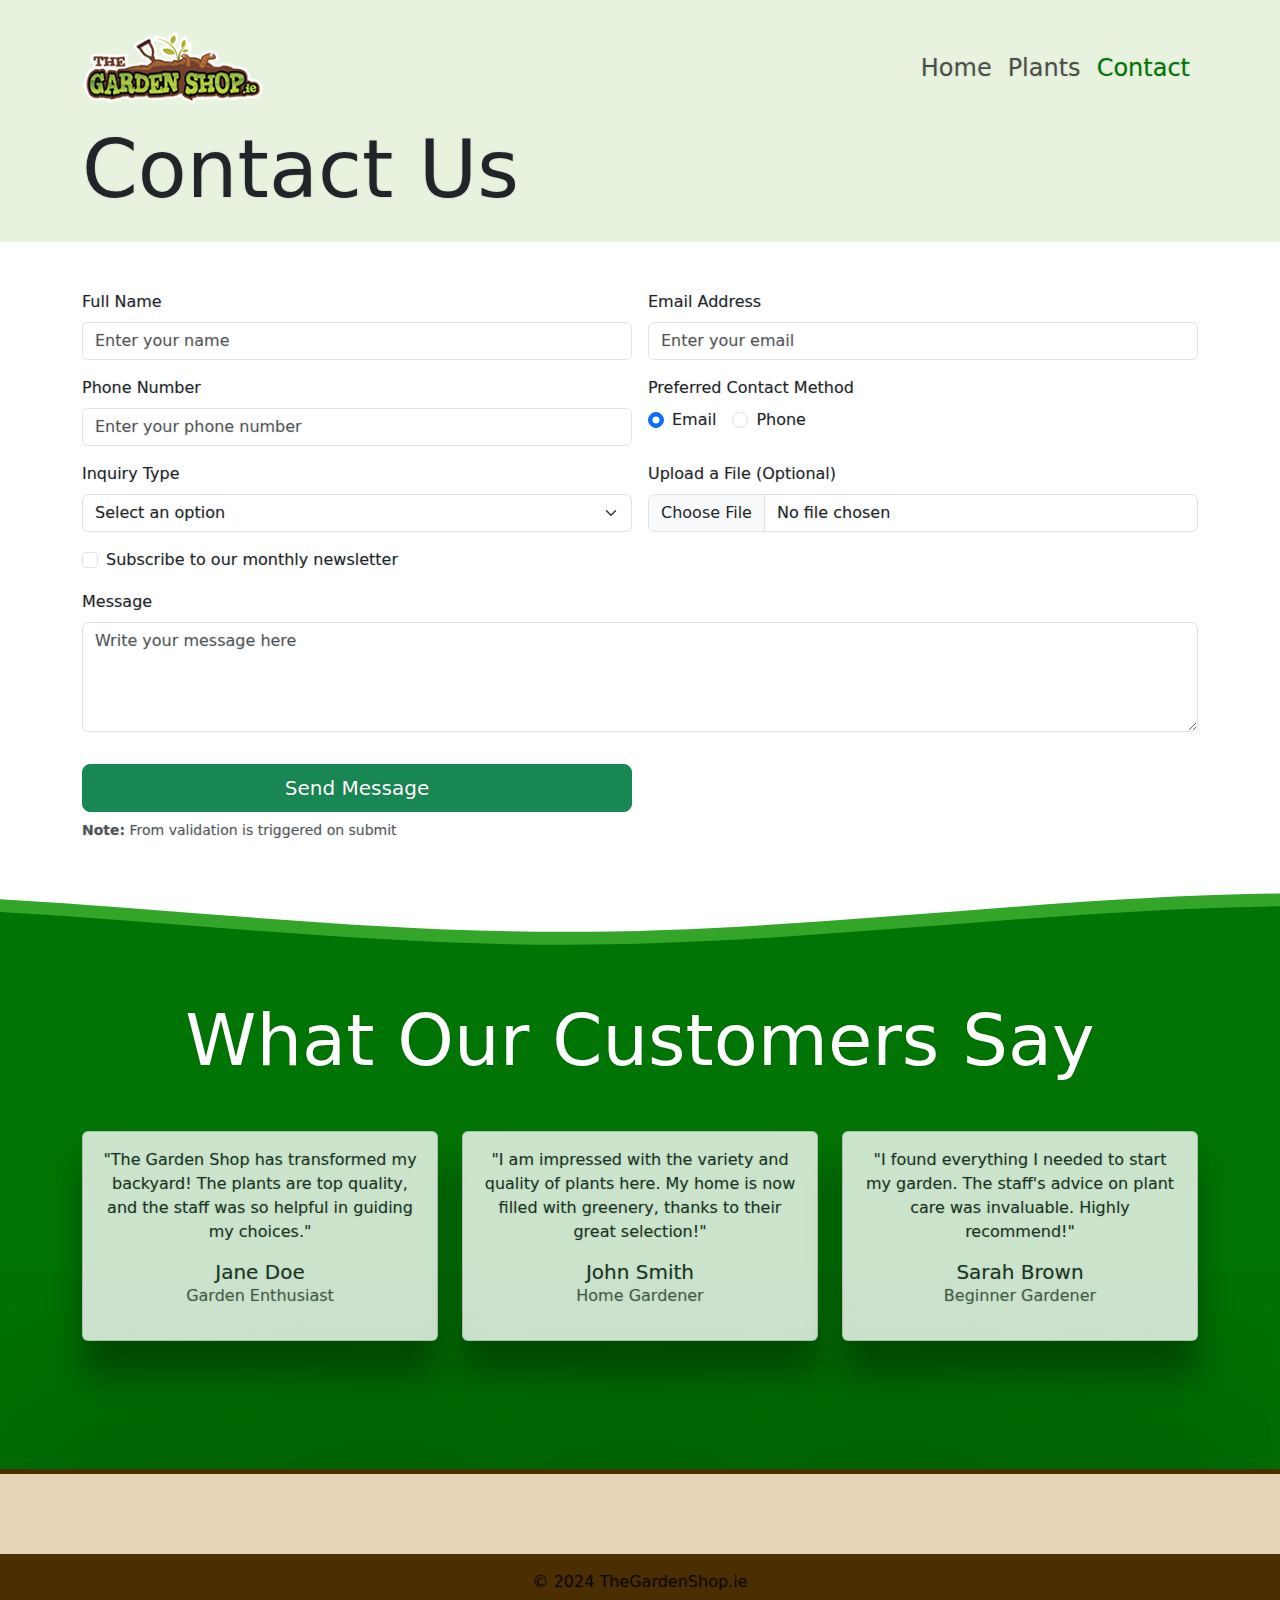
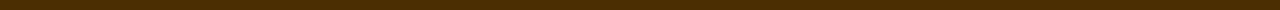
==== contact.html @ 3456ee5a "repo init" ====
<!doctype html>
<html lang="en">
    <head>
        <meta charset="utf-8" >
        <meta name="viewport" content="width=device-width, initial-scale=1" >
        <title>Contact | TheGardenShop</title>
        <link rel="stylesheet" href="css/bootstrap.min.css" >
        <link rel="stylesheet" href="css/style.css" >
    </head>
    <body>
        <header class="py-lg-3">
            <nav class="navbar navbar-expand-lg fs-4">
                <div class="container">
                    <a class="navbar-brand" href="index.html">
                        <img src="img/GardenShopLogo.png" alt="TheGardenShop.ie" height="80" >
                    </a>
                    <button
                        class="navbar-toggler"
                        type="button"
                        data-bs-toggle="collapse"
                        data-bs-target="#navbarSupportedContent"
                        aria-controls="navbarSupportedContent"
                        aria-expanded="false"
                        aria-label="Toggle navigation">
                        <span class="navbar-toggler-icon"></span>
                    </button>
                    <div class="collapse navbar-collapse" id="navbarSupportedContent">
                        <ul class="navbar-nav ms-auto mb-2 mb-lg-0">
                            <li class="nav-item">
                                <a class="nav-link" aria-current="page" href="index.html">Home</a>
                            </li>
                            <li class="nav-item">
                                <a class="nav-link" href="plants.html">Plants</a>
                            </li>
                            <li class="nav-item">
                                <a class="nav-link active" href="#">Contact</a>
                            </li>
                        </ul>
                    </div>
                </div>
            </nav>

            <div class="container">
                <div class="row">
                    <div class="col-12">
                        <h1 class="display-1">Contact Us</h1>
                    </div>
                </div>
            </div>
        </header>

        <div class="container mb-5">
            <div class="row">
                <div class="col-lg-12 py-5 pb-lg-0">
                    <form id="contact-from" onsubmit="formSubmit()">
                        <div class="row g-3">
                            <div class="col-md-6">
                                <label for="name" class="form-label">Full Name</label>
                                <input
                                    type="text"
                                    class="form-control"
                                    id="name"
                                    placeholder="Enter your name"
                                    required >
                            </div>
                            
                            <div class="col-md-6">
                                <label for="email" class="form-label">Email Address</label>
                                <input
                                    type="email"
                                    class="form-control"
                                    id="email"
                                    placeholder="Enter your email"
                                    required >
                            </div>
                            
                            <div class="col-md-6">
                                <label for="phone" class="form-label">Phone Number</label>
                                <input
                                    type="tel"
                                    class="form-control"
                                    id="phone"
                                    placeholder="Enter your phone number" >
                            </div>
                            
                            <div class="col-md-6">
                                <label class="form-label">Preferred Contact Method</label>
                                <div class="d-flex justify-content-start gap-3">
                                    <div class="form-check">
                                        <input
                                            class="form-check-input"
                                            type="radio"
                                            name="contactMethod"
                                            id="contactEmail"
                                            value="email"
                                            checked >
                                        <label class="form-check-label" for="contactEmail"> Email </label>
                                    </div>
                                    <div class="form-check">
                                        <input
                                            class="form-check-input"
                                            type="radio"
                                            name="contactMethod"
                                            id="contactPhone"
                                            value="phone" >
                                        <label class="form-check-label" for="contactPhone"> Phone </label>
                                    </div>
                                </div>
                            </div>
                            
                            <div class="col-md-6">
                                <label for="inquiryType" class="form-label">Inquiry Type</label>
                                <select class="form-select" id="inquiryType" required>
                                    <option selected disabled>Select an option</option>
                                    <option value="general">General Inquiry</option>
                                    <option value="order">Order Inquiry</option>
                                    <option value="product">Product Information</option>
                                    <option value="support">Support</option>
                                </select>
                            </div>
                            
                            <div class="col-md-6">
                                <label for="fileUpload" class="form-label">Upload a File (Optional)</label>
                                <input class="form-control" type="file" id="fileUpload" >
                            </div>
                            
                            <div class="col-12">
                                <div class="form-check">
                                    <input type="checkbox" class="form-check-input" id="subscribe" >
                                    <label class="form-check-label" for="subscribe">Subscribe to our monthly newsletter</label>
                                </div>
                            </div>
                            
                            <div class="col-12">
                                <label for="message" class="form-label">Message</label>
                                <textarea
                                    class="form-control"
                                    id="message"
                                    rows="4"
                                    placeholder="Write your message here"
                                    required></textarea>
                            </div>
                            
                            <div class="col-6 d-grid">
                                <button type="submit" class="btn btn-success btn-lg mt-3">Send Message <i class="fa-solid fa-paper-plane"></i></button>
                                <small class="text-muted mt-2"><b>Note:</b> From validation is triggered on submit</small>
                            </div>
                        </div>
                    </form>
                </div>
            </div>
        </div>

        <svg
            class="editorial"
            xmlns="http://www.w3.org/2000/svg"
            xmlns:xlink="http://www.w3.org/1999/xlink"
            viewBox="0 24 150 28 "
            preserveAspectRatio="none">
            <defs>
                <path id="gentle-wave" d="M-160 44c30 0 58-18 88-18s 58 18 88 18 58-18 88-18 58 18 88 18 v44h-352z" >
            </defs>
            <g class="parallax1">
                <use xlink:href="#gentle-wave" x="50" y="3" fill="#4B2E02" >
            </g>
            <g class="parallax2">
                <use xlink:href="#gentle-wave" x="50" y="0" fill="#33A629" >
            </g>
            <g class="parallax3">
                <use xlink:href="#gentle-wave" x="50" y="9" fill="#005B03" >
            </g>
            <g class="parallax4">
                <use xlink:href="#gentle-wave" x="50" y="6" fill="#007404" >
            </g>
        </svg>
        <div class="testimonials alt-bg py-5">
            <div class="container mb-5">
                <div class="row">
                    <div class="col-lg-12">
                        <h2 class="display-2 mb-5 text-center">What Our Customers Say</h2>
                    </div>
                </div>
                <div class="row">
                    <div class="col-lg-4">
                        <div class="card h-100 text-center shadow-sm">
                            <div class="card-body">
                                <p class="card-text">"The Garden Shop has transformed my backyard! The plants are top quality, and the staff was so helpful in guiding my choices."</p>
                                <div class="mt-3">
                                    <h5 class="card-title">Jane Doe</h5>
                                    <p class="text-muted">Garden Enthusiast</p>
                                </div>
                            </div>
                        </div>
                    </div>
                    <div class="col-lg-4">
                        <div class="card h-100 text-center shadow-sm">
                            <div class="card-body">
                                <p class="card-text">"I am impressed with the variety and quality of plants here. My home is now filled
                                    with greenery, thanks to their great selection!"</p>
                                <div class="mt-3">
                                    <h5 class="card-title">John Smith</h5>
                                    <p class="text-muted">Home Gardener</p>
                                </div>
                            </div>
                        </div>
                    </div>
                    <div class="col-lg-4">
                        <div class="card h-100 text-center shadow-sm">
                            <div class="card-body">
                                <p class="card-text">"I found everything I needed to start my garden. The staff's advice on plant care was invaluable. Highly recommend!"</p>
                                <div class="mt-3">
                                    <h5 class="card-title">Sarah Brown</h5>
                                    <p class="text-muted">Beginner Gardener</p>
                                </div>
                            </div>
                        </div>
                    </div>
                </div>
            </div>
        </div>

        <footer>
            <i class="fab fa-facebook-f"></i>
            <i class="fab fa-x-twitter"></i>
            <i class="fab fa-instagram"></i>
            <i class="fab fa-linkedin-in"></i>
            <i class="fab fa-pinterest"></i>
            <i class="fab fa-youtube"></i>
            <i class="fab fa-reddit-alien"></i>
            <i class="fab fa-whatsapp"></i>

            <div class="copyright">&copy; 2024 TheGardenShop.ie</div>
        </footer>

        <script src="js/bootstrap.bundle.min.js"></script>
        <script src="js/just-validate.production.min.js"></script>
        <script src="js/contact.js"></script>
    </body>
</html>
---- css/style.css ----
* {
    box-sizing: border-box;
    text-shadow: 0 0 2px rgba(0, 0, 0, 0.2);
    transition: all 0.5s ease-in-out;
}

header {
    background-color: #e8f3df;
}

header.home{
    box-shadow: inset 0 -8rem 0 0 white;
}

.nav-link{
    border-bottom: 2px solid rgba(0,0,0,0);
}

.nav-link:hover{
    border-bottom: 2px solid #007404;
}

.nav-link.active {
    color: #007404 !important;
}

.slider-icon {
    display: block;
    width: 64px;
    margin-top: 6em;
}

.slider-btn {
    font-size: 2em;
}

 @media (min-width: 991.98px) {
    .carousel-item img {
        transform: translate(10%, 0);
    }
}

.text-justify {
    text-align: justify;
}

.welcome-img {
    display: block;
    width: 100%;
    border: 10px solid rgba(230, 230, 230, 1);
    box-shadow: 0 2.1rem 2rem rgba(0, 0, 0, 0.4);
    transform: rotate(-3deg);
    margin-bottom: 2rem;
}
.welcome-img:hover {
    transform: rotate(0deg);
}

.editorial {
    display: block;
    width: 100%;
    height: 60px;
    max-height: 60px;
    margin: 0;
    z-index: 5;
    bottom: 0;
    left: 0;
}

.parallax1 > use {
    animation: move-forever1 10s linear infinite;
    &:nth-child(1) {
        animation-delay: -2s;
    }
}
.parallax2 > use {
    animation: move-forever2 8s linear infinite;
    &:nth-child(1) {
        animation-delay: -2s;
    }
}
.parallax3 > use {
    animation: move-forever3 6s linear infinite;
    &:nth-child(1) {
        animation-delay: -2s;
    }
}
.parallax4 > use {
    animation: move-forever4 4s linear infinite;
    &:nth-child(1) {
        animation-delay: -2s;
    }
}
@keyframes move-forever1 {
    0% {
        transform: translate(85px, 0%);
    }
    100% {
        transform: translate(-90px, 0%);
    }
}
@keyframes move-forever2 {
    0% {
        transform: translate(-90px, 0%);
    }
    100% {
        transform: translate(85px, 0%);
    }
}
@keyframes move-forever3 {
    0% {
        transform: translate(85px, 0%);
    }
    100% {
        transform: translate(-90px, 0%);
    }
}
@keyframes move-forever4 {
    0% {
        transform: translate(-90px, 0%);
    }
    100% {
        transform: translate(85px, 0%);
    }
}

.alt-bg {
    background-color: #007404;
    color: white;
}

.story-img {
    display: block;
    width: 100%;
    border: 10px solid white;
    box-shadow: 0 2.1rem 2rem rgba(0, 0, 0, 0.4);
    transform: rotate(-6deg) scale(0.9);
}
.story-img:nth-child(2n) {
    transform: rotate(6deg) scale(0.9);
}
.story-img:hover {
    transform: rotate(0deg);
}

.testimonials .col-lg-4{
    margin-bottom: 2em;
}
.testimonials .card{
    opacity: 0.8;
    box-shadow: 0 2.1rem 2rem rgba(0, 0, 0, 0.4) !important;
}

.testimonials .card:hover{
    transform: scale(1.2);
    opacity: 1;
    z-index: 99;
}

.testimonials .card h5{
    margin: 0;
}

.product{
    cursor: pointer;
    transform: scale(0.9);
}
.product:hover{
    transform: scale(1);
}

.raiting{
    color: darkgoldenrod;
}

footer{
    box-shadow: 0 -1.1rem 40rem rgba(0, 0, 0, 0.4);
    border-top: 5px solid #4B2E02;
    background-color: #E6D5B8;
    text-align: center;
    padding-top: 1rem;
    font-size: 2em;
}
footer i{
    display: inline-block;
    margin: 0 0.5rem;
    cursor: pointer;
}
footer i:hover{
    color: white;
    margin: 0 1rem;
    transform: scale(1.5);
}
footer .copyright{
    margin-top: 1rem;
    background-color: #4B2E02;
    color: #0d0800;
    font-size: 0.5em;
    padding: 1em;
}
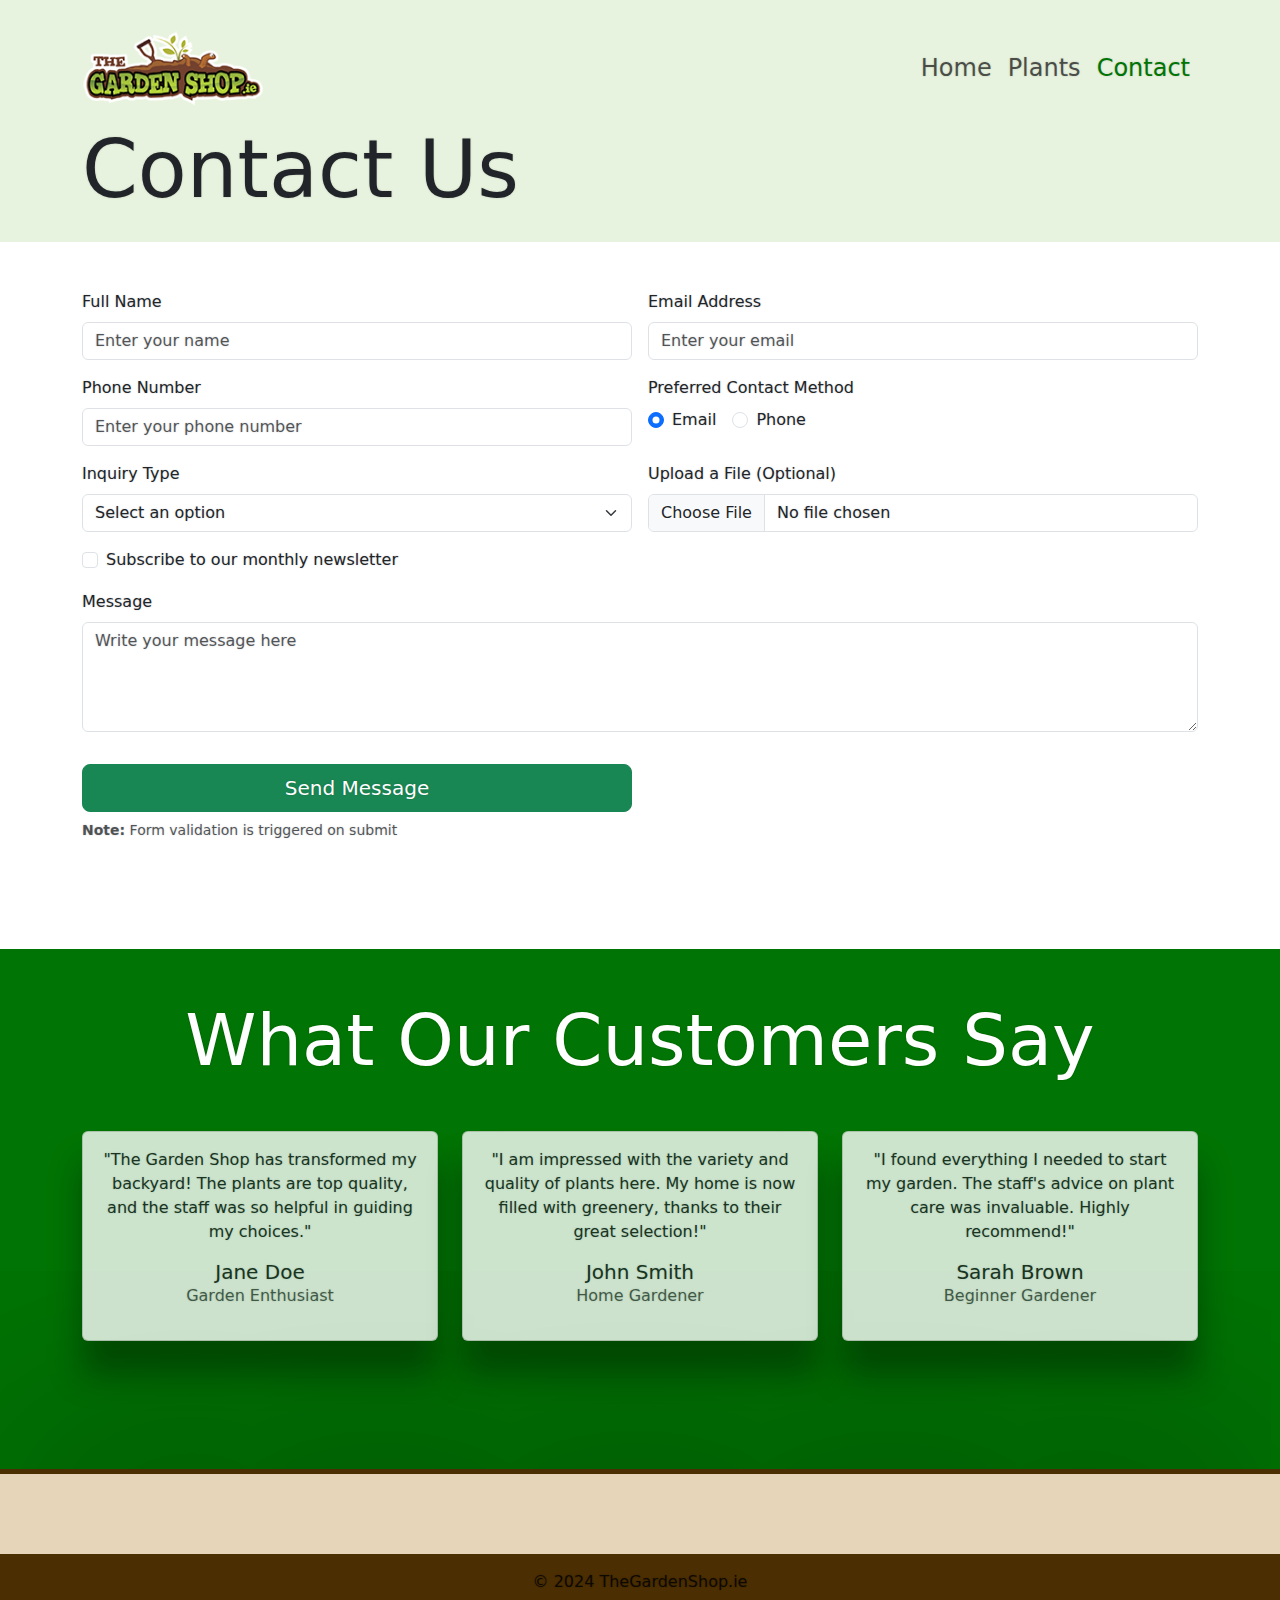
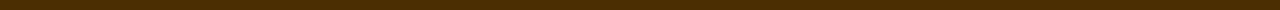
==== commit 36a56960: "form page typo update" ====
--- a/contact.html
+++ b/contact.html
@@ -143,7 +143,7 @@
                             
                             <div class="col-6 d-grid">
                                 <button type="submit" class="btn btn-success btn-lg mt-3">Send Message <i class="fa-solid fa-paper-plane"></i></button>
-                                <small class="text-muted mt-2"><b>Note:</b> From validation is triggered on submit</small>
+                                <small class="text-muted mt-2"><b>Note:</b> Form validation is triggered on submit</small>
                             </div>
                         </div>
                     </form>
@@ -158,7 +158,7 @@
             viewBox="0 24 150 28 "
             preserveAspectRatio="none">
             <defs>
-                <path id="gentle-wave" d="M-160 44c30 0 58-18 88-18s 58 18 88 18 58-18 88-18 58 18 88 18 v44h-352z" >
+                <path id="gentle-wave" d="M-160 44c30 0 5t8-18 88-18s 58 18 88 18 58-18 88-18 58 18 88 18 v44h-352z" >
             </defs>
             <g class="parallax1">
                 <use xlink:href="#gentle-wave" x="50" y="3" fill="#4B2E02" >
